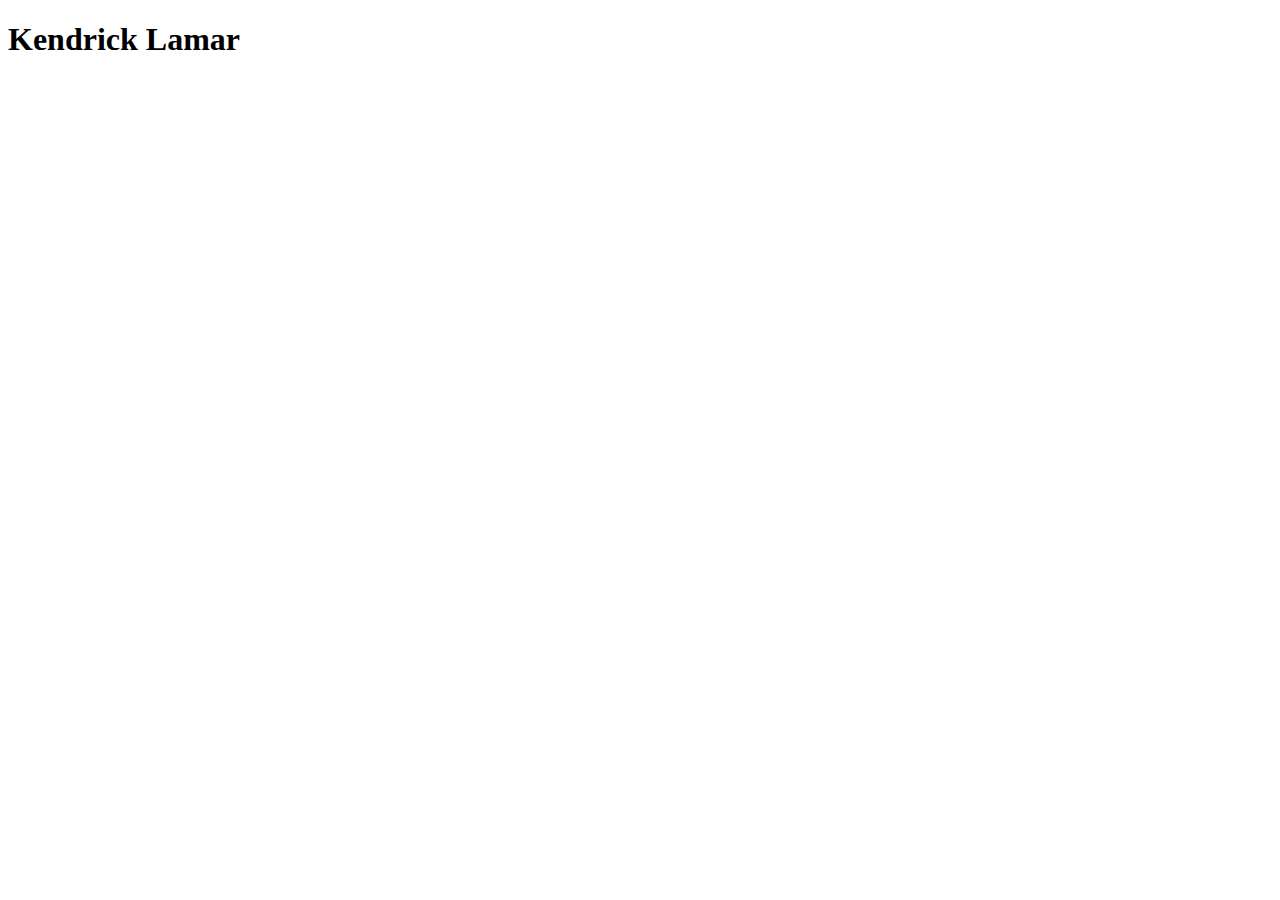
==== index.html @ 5d9dbe7e "pr" ====
<!DOCTYPE html>
<html lang="en">
<head>
    <meta charset="UTF-8">
    <meta name="viewport" content="width=ç, initial-scale=1.0">
    <title>Biografia</title>
</head>
<body>
    <h1>Kendrick Lamar</h1>
    <a href="Niñez.html"></a>
    <a href="Adolescencia.html"></a>
    <a href="Adultez.html"></a>
    
</body>
</html>
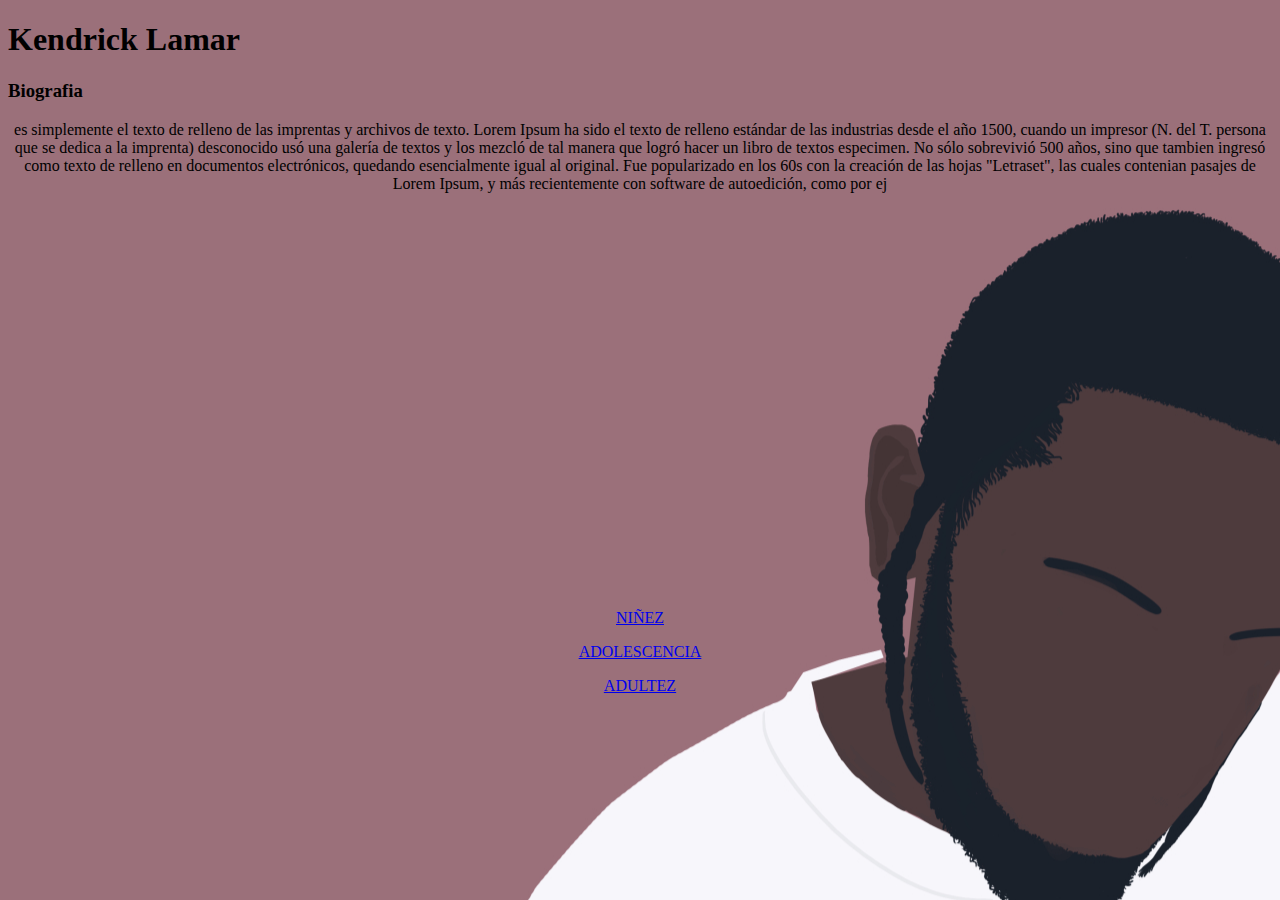
==== commit e2a8bb3f: "pr2" ====
--- a/index.html
+++ b/index.html
@@ -1,15 +1,52 @@
 <!DOCTYPE html>
 <html lang="en">
+
 <head>
     <meta charset="UTF-8">
     <meta name="viewport" content="width=ç, initial-scale=1.0">
     <title>Biografia</title>
+    <link rel="stylesheet" href="estilos.css">
+
 </head>
+
 <body>
     <h1>Kendrick Lamar</h1>
-    <a href="Niñez.html"></a>
-    <a href="Adolescencia.html"></a>
-    <a href="Adultez.html"></a>
-    
+    <h3>
+        <P>Biografia</P>
+    </h3>
+
+
+
+
+
+
+
+
+
+
+
+
+    <div class="Texto"></div>
+        <center>
+            <p>es simplemente el texto de relleno de las imprentas y archivos de texto. Lorem Ipsum ha sido el texto de
+                relleno estándar de las industrias desde el año 1500, cuando un impresor (N. del T. persona que se
+                dedica a la imprenta) desconocido usó una galería de textos y los mezcló de tal manera que logró hacer
+                un libro de textos especimen. No sólo sobrevivió 500 años, sino que tambien ingresó como texto de
+                relleno en documentos electrónicos, quedando esencialmente igual al original. Fue popularizado en los
+                60s con la creación de las hojas "Letraset", las cuales contenian pasajes de Lorem Ipsum, y más
+                recientemente con software de autoedición, como por ej</p>
+        </center>
+    </div>
+
+
+
+
+    <div class="Etapas">
+        <a href="Niñez.html">NIÑEZ</a>
+        <P><a href="Adolescencia.html">ADOLESCENCIA</a></P>
+        <a href="Adultez.html">ADULTEZ</a>
+    </div>
+
 </body>
+
 </html>--- a/estilos.css
+++ b/estilos.css
@@ -0,0 +1,16 @@
+.Etapas{
+    text-align: center;
+    padding-top: 400px;
+}
+
+.Texto{
+    text-align: center;
+    background-color: ;
+}
+
+body{
+    background-image: url(Imgproyecto/dm.jpg);
+    background-repeat: no-repeat;
+    background-position: 75%;
+    
+}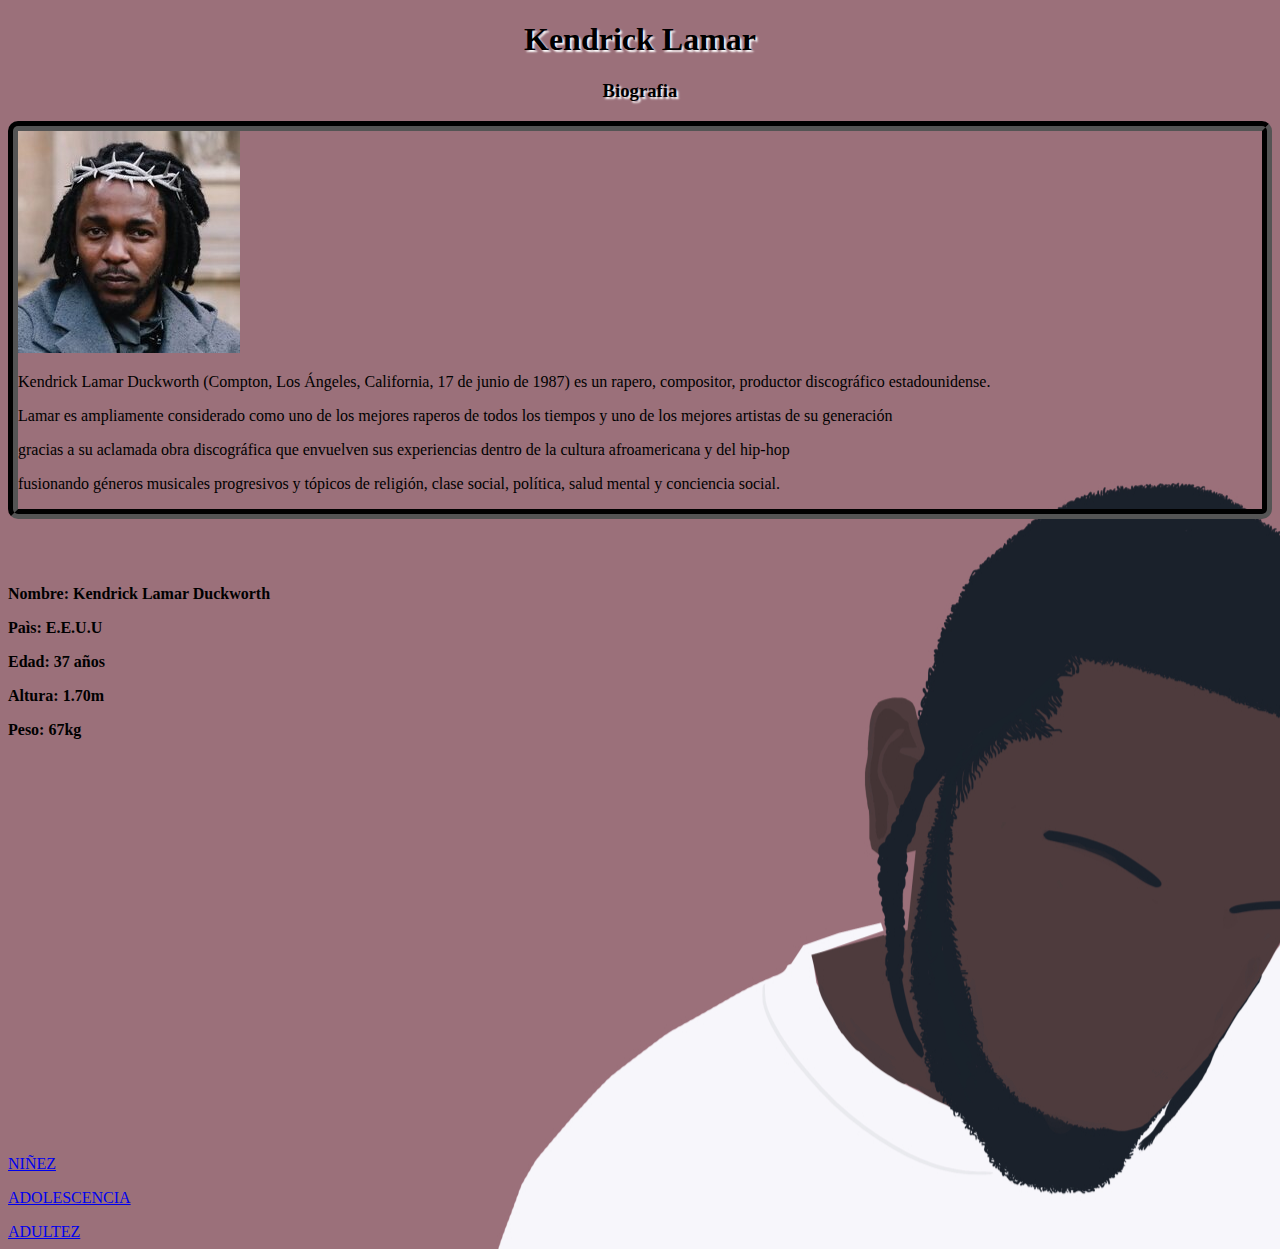
==== commit 78760ea4: "pr3" ====
--- a/index.html
+++ b/index.html
@@ -10,43 +10,47 @@
 </head>
 
 <body>
-    <h1>Kendrick Lamar</h1>
-    <h3>
-        <P>Biografia</P>
-    </h3>
-
-
-
-
-
-
-
-
-
-
-
-
-    <div class="Texto"></div>
+    <div class="header">
         <center>
-            <p>es simplemente el texto de relleno de las imprentas y archivos de texto. Lorem Ipsum ha sido el texto de
-                relleno estándar de las industrias desde el año 1500, cuando un impresor (N. del T. persona que se
-                dedica a la imprenta) desconocido usó una galería de textos y los mezcló de tal manera que logró hacer
-                un libro de textos especimen. No sólo sobrevivió 500 años, sino que tambien ingresó como texto de
-                relleno en documentos electrónicos, quedando esencialmente igual al original. Fue popularizado en los
-                60s con la creación de las hojas "Letraset", las cuales contenian pasajes de Lorem Ipsum, y más
-                recientemente con software de autoedición, como por ej</p>
+            <h1>Kendrick Lamar</h1>
+            <h3>
+                Biografia
+            </h3>
         </center>
     </div>
+ 
+    <div class="Texto"></div>
+    <div class="imagen">
+        <img src="Imgproyecto/kendrick_profile.jpg" alt="">
+    <p>Kendrick Lamar Duckworth (Compton, Los Ángeles, California, 17 de junio de 1987) es un rapero, compositor,
+        productor discográfico estadounidense.</p>
+    <p>Lamar es ampliamente considerado como uno de los mejores raperos de todos los tiempos y uno de los mejores
+        artistas de su generación </p>
+    <p>gracias a su aclamada obra discográfica que envuelven sus experiencias dentro de la cultura afroamericana y del
+        hip-hop</p>
+    <p>fusionando géneros musicales progresivos y tópicos de religión, clase social, política, salud mental y conciencia
+        social.</p>
 
-
-
-
+    </div>
+    <div class="datosduros">
+        <p>
+            <strong>
+                <P>Nombre: Kendrick Lamar Duckworth</P>
+                <P>Paìs: E.E.U.U</P>
+                <P>Edad: 37 años</P>
+                <P>Altura: 1.70m</P>
+                <P>Peso: 67kg </P>
+            </strong>
+        </p>
+    </div>
     <div class="Etapas">
         <a href="Niñez.html">NIÑEZ</a>
         <P><a href="Adolescencia.html">ADOLESCENCIA</a></P>
         <a href="Adultez.html">ADULTEZ</a>
     </div>
 
+
+
 </body>
 
 </html>--- a/estilos.css
+++ b/estilos.css
@@ -1,16 +1,36 @@
 .Etapas{
-    text-align: center;
+    text-align: left;
     padding-top: 400px;
 }
 
 .Texto{
     text-align: center;
-    background-color: ;
+
+    
 }
 
 body{
     background-image: url(Imgproyecto/dm.jpg);
     background-repeat: no-repeat;
     background-position: 75%;
-    
+
+}
+
+.datosduros{
+    padding-top: 50px;
+}
+
+.header{
+text-shadow: white 2px 2px 2px;
+
+}
+
+.imagen{
+    border: 10px groove black;
+    border-radius: 10px;
+    border-color: black;
+    text-align: left;
+    text-justify: auto;
+
+
 }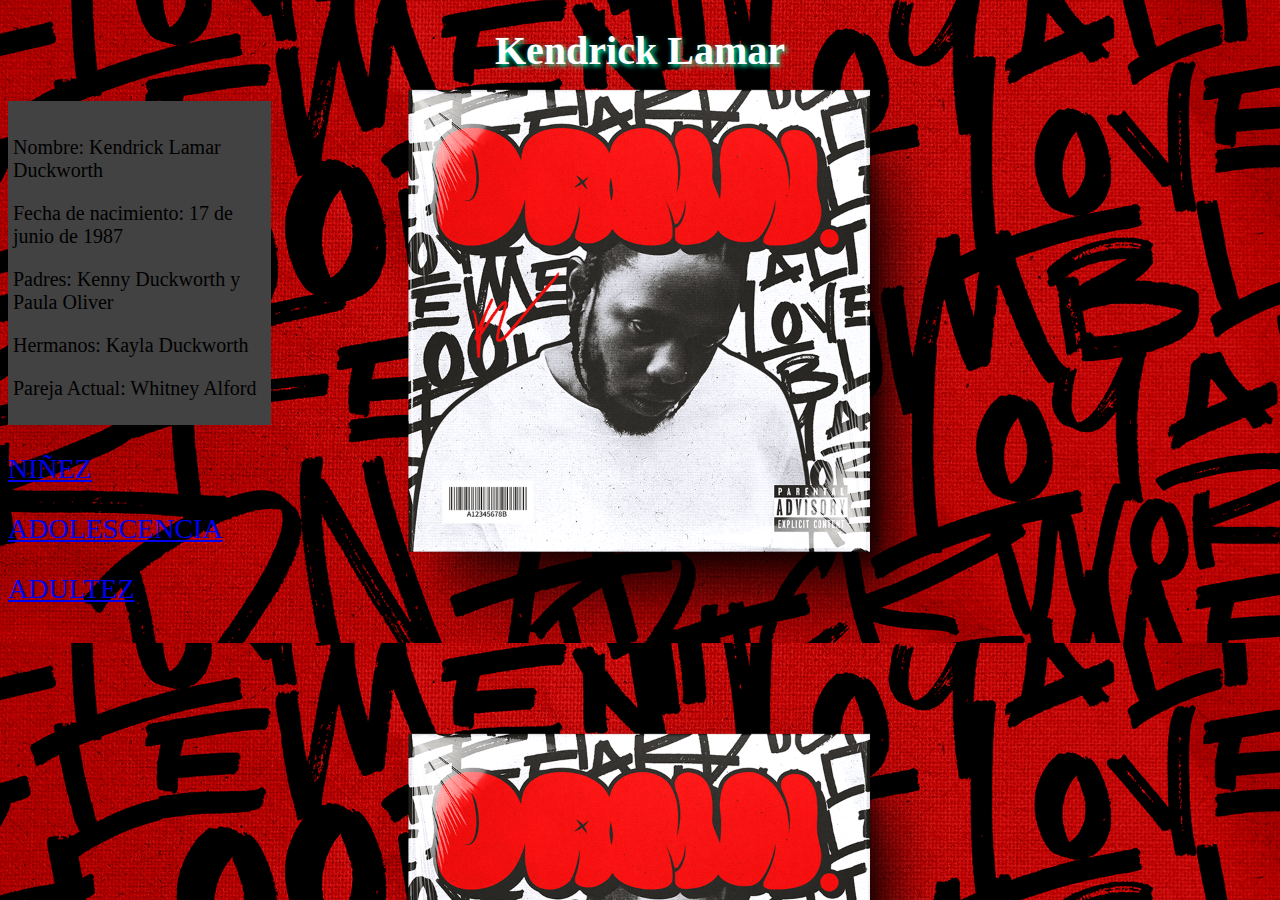
==== commit 55696ee3: "proye" ====
--- a/index.html
+++ b/index.html
@@ -3,54 +3,33 @@
 
 <head>
     <meta charset="UTF-8">
-    <meta name="viewport" content="width=ç, initial-scale=1.0">
-    <title>Biografia</title>
+    <meta name="viewport" content="width=device-width, initial-scale=1.0">
     <link rel="stylesheet" href="estilos.css">
-
+    <title>Kendrick Lamar</title>
 </head>
 
 <body>
-    <div class="header">
-        <center>
-            <h1>Kendrick Lamar</h1>
-            <h3>
-                Biografia
-            </h3>
-        </center>
-    </div>
- 
-    <div class="Texto"></div>
-    <div class="imagen">
-        <img src="Imgproyecto/kendrick_profile.jpg" alt="">
-    <p>Kendrick Lamar Duckworth (Compton, Los Ángeles, California, 17 de junio de 1987) es un rapero, compositor,
-        productor discográfico estadounidense.</p>
-    <p>Lamar es ampliamente considerado como uno de los mejores raperos de todos los tiempos y uno de los mejores
-        artistas de su generación </p>
-    <p>gracias a su aclamada obra discográfica que envuelven sus experiencias dentro de la cultura afroamericana y del
-        hip-hop</p>
-    <p>fusionando géneros musicales progresivos y tópicos de religión, clase social, política, salud mental y conciencia
-        social.</p>
+    <h1>Kendrick Lamar</h1>
 
-    </div>
-    <div class="datosduros">
-        <p>
-            <strong>
-                <P>Nombre: Kendrick Lamar Duckworth</P>
-                <P>Paìs: E.E.U.U</P>
-                <P>Edad: 37 años</P>
-                <P>Altura: 1.70m</P>
-                <P>Peso: 67kg </P>
-            </strong>
-        </p>
-    </div>
-    <div class="Etapas">
-        <a href="Niñez.html">NIÑEZ</a>
-        <P><a href="Adolescencia.html">ADOLESCENCIA</a></P>
-        <a href="Adultez.html">ADULTEZ</a>
+    <div class="container">
+        <div class="box">
+        </div>
+        <div class="box">
+            <p>Nombre: Kendrick Lamar Duckworth </p>
+            <p>Fecha de nacimiento: 17 de junio de 1987 </p>
+            <p>Padres: Kenny Duckworth y Paula Oliver </p>
+            <p>Hermanos: Kayla Duckworth</p>
+            <p>Pareja Actual: Whitney Alford</p>
+        </div>
     </div>
 
+  
 
-
+    <div class="notes">
+        <p><a href="Niñez.html">NIÑEZ</a></p>
+        <p><a href="Adolescencia.html">ADOLESCENCIA</a></p>
+        <p><a href="Adultez.html">ADULTEZ</a></p>
+    </div>
 </body>
 
 </html>--- a/estilos.css
+++ b/estilos.css
@@ -1,36 +1,32 @@
-.Etapas{
-    text-align: left;
-    padding-top: 400px;
+.a {font-size: 500px;
+    color: indianred;
 }
 
-.Texto{
+h1 {
     text-align: center;
-
-    
+    color: #ffffff;
+    text-shadow: #00feba 2px 2px 5px;
+    font-size: 40px;
 }
 
-body{
-    background-image: url(Imgproyecto/dm.jpg);
-    background-repeat: no-repeat;
-    background-position: 75%;
-
+body {
+    background-image: url(Imgproyecto/181b44822f62a49218f4381963aa2d0c.png);
+    background-position: center 9%;
+    background-size: cover;
 }
 
-.datosduros{
-    padding-top: 50px;
+
+.box {
+    width: 20%;
+    font-size: 20px;
+    padding: 5px; /* Aumenté el padding para mejor apariencia */
+    background-color: rgb(66, 66, 66);
+    color: black;
+ 
 }
 
-.header{
-text-shadow: white 2px 2px 2px;
-
-}
-
-.imagen{
-    border: 10px groove black;
-    border-radius: 10px;
-    border-color: black;
+.notes {
+    font-size: 28px;
     text-align: left;
-    text-justify: auto;
-
-
+    color: black;
 }